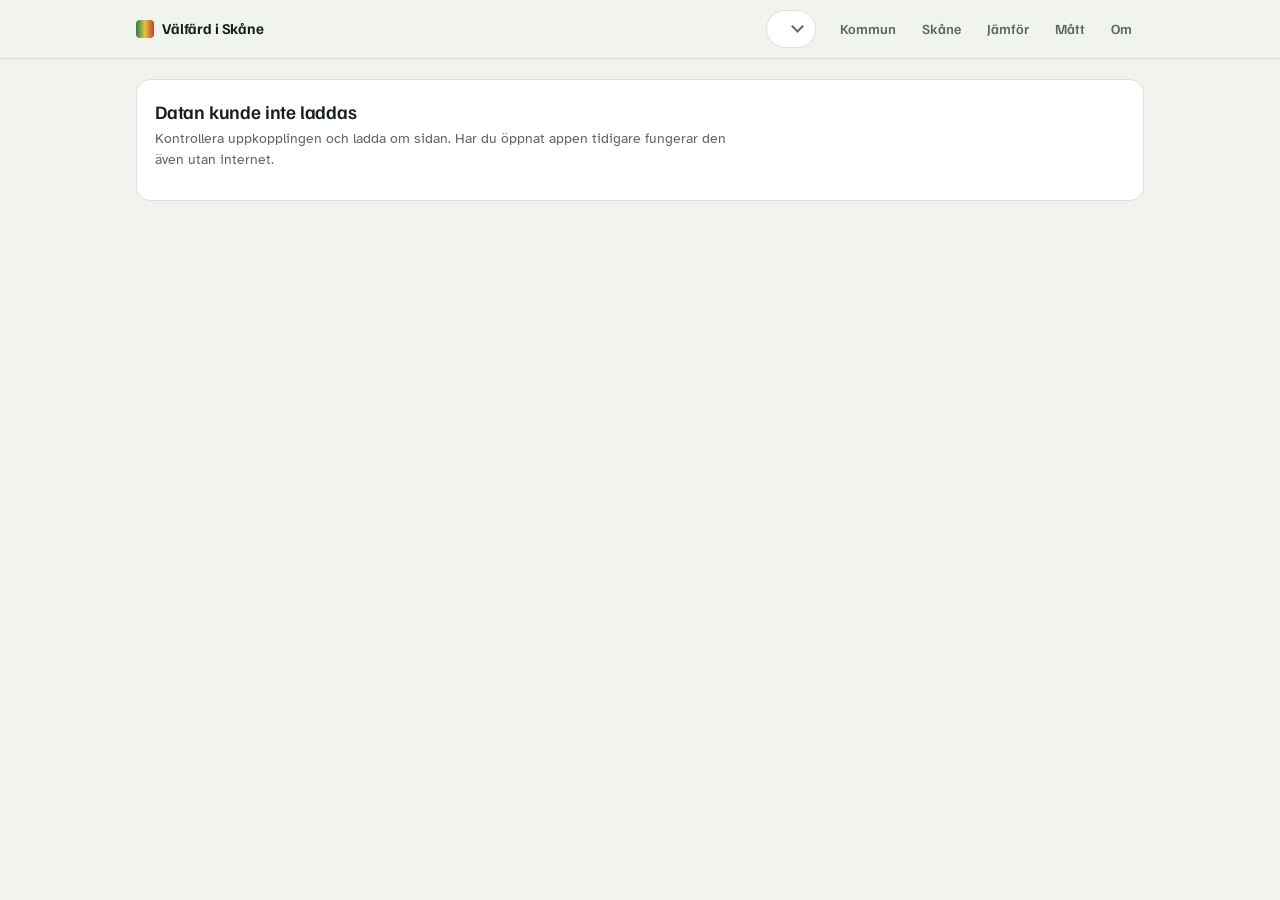
==== site/ny/index.html @ 421d3a23 "Ny mobilanpassad app under /ny/ utan lösenord Läser ../data.json och fungerar offline via egen servi" ====
<!DOCTYPE html>
<html lang="sv">
<head>
<meta charset="utf-8">
<meta name="viewport" content="width=device-width, initial-scale=1">
<title>Välfärd i Skåne</title>
<meta name="description" content="Hur mår Skånes kommuner? Ett välfärdsindex av 19 mått från Kolada, år för år sedan 2002.">
<link rel="manifest" href="manifest.webmanifest">
<meta name="theme-color" content="#1d4e79">
<link rel="icon" href="../icon-192.png">
<link rel="apple-touch-icon" href="../icon-192.png">
<link rel="preconnect" href="https://fonts.googleapis.com">
<link rel="preconnect" href="https://fonts.gstatic.com" crossorigin>
<link href="https://fonts.googleapis.com/css2?family=Familjen+Grotesk:wght@400;500;600;700&family=Atkinson+Hyperlegible:wght@400;700&display=swap" rel="stylesheet">
<style>
:root {
  /* Öresundsblå som accent, rapsgult för vald kommun; skalan grön–gul–röd betyder alltid plats 1–290. */
  --bg: #f1f3ee;
  --surface: #ffffff;
  --ink: #15201b;
  --muted: #5b6761;
  --line: #dce1d8;
  --accent: #1d4e79;
  --hl: #d9a414;
  --good: #24834d;
  --bad: #c2412b;
  --grey-line: #c9cfc6;
  --font-display: "Familjen Grotesk", "Helvetica Neue", Arial, sans-serif;
  --font-body: "Atkinson Hyperlegible", system-ui, sans-serif;
  --r: 14px;
  color-scheme: light;
}
@media (prefers-color-scheme: dark) {
  :root:not([data-theme="light"]) {
    --bg: #0e1412; --surface: #171f1c; --ink: #e7ece5; --muted: #9ba69f; --line: #29332f;
    --accent: #7fb3e3; --hl: #f0c445; --good: #5cc487; --bad: #ef7a62; --grey-line: #36423d;
    color-scheme: dark;
  }
}
:root[data-theme="dark"] {
  --bg: #0e1412; --surface: #171f1c; --ink: #e7ece5; --muted: #9ba69f; --line: #29332f;
  --accent: #7fb3e3; --hl: #f0c445; --good: #5cc487; --bad: #ef7a62; --grey-line: #36423d;
  color-scheme: dark;
}
* { box-sizing: border-box; }
html, body { margin: 0; }
body { background: var(--bg); color: var(--ink); font-family: var(--font-body); font-size: 16px; line-height: 1.45; -webkit-font-smoothing: antialiased; }
button, select, input { font: inherit; color: inherit; }
:focus-visible { outline: 2px solid var(--accent); outline-offset: 2px; }
.num { font-variant-numeric: tabular-nums; }

/* Toppen */
.top { position: sticky; top: 0; z-index: 20; background: color-mix(in srgb, var(--bg) 88%, transparent); backdrop-filter: blur(10px); -webkit-backdrop-filter: blur(10px); border-bottom: 1px solid var(--line); }
.top-in { max-width: 1040px; margin: 0 auto; padding: 10px 16px; display: flex; align-items: center; gap: 12px; flex-wrap: wrap; }
.brand { font-family: var(--font-display); font-weight: 700; letter-spacing: -0.01em; font-size: 15px; display: flex; align-items: center; gap: 8px; margin-right: auto; }
.brand i { width: 18px; height: 18px; border-radius: 4px; background: linear-gradient(90deg, var(--good), #e7c23b 50%, var(--bad)); display: inline-block; }
.picker { position: relative; display: flex; align-items: center; }
.picker select { appearance: none; -webkit-appearance: none; background: var(--surface); border: 1px solid var(--line); border-radius: 999px; padding: 7px 34px 7px 14px; font-family: var(--font-display); font-weight: 600; font-size: 15px; cursor: pointer; max-width: 60vw; }
.picker::after { content: ""; position: absolute; right: 14px; width: 7px; height: 7px; border-right: 2px solid var(--muted); border-bottom: 2px solid var(--muted); transform: translateY(-2px) rotate(45deg); pointer-events: none; }
.tabs { display: flex; gap: 2px; }
.tabs a { text-decoration: none; color: var(--muted); font-family: var(--font-display); font-weight: 600; font-size: 14px; padding: 8px 12px; border-radius: 999px; display: flex; flex-direction: column; align-items: center; gap: 2px; }
.tabs a svg { width: 20px; height: 20px; display: none; }
.tabs a[aria-current="page"] { color: var(--ink); background: var(--surface); box-shadow: 0 0 0 1px var(--line); }
@media (max-width: 759px) {
  .tabs { position: fixed; left: 0; right: 0; bottom: 0; z-index: 30; background: var(--surface); border-top: 1px solid var(--line); justify-content: space-around; padding: 6px 4px calc(6px + env(safe-area-inset-bottom)); }
  .tabs a { font-size: 11px; padding: 4px 6px; border-radius: 10px; flex: 1; }
  .tabs a svg { display: block; }
  .tabs a[aria-current="page"] { background: none; box-shadow: none; color: var(--accent); }
  main { padding-bottom: 92px !important; }
}

main { max-width: 1040px; margin: 0 auto; padding: 20px 16px 48px; }
.view { display: none; gap: 16px; }
.view.on { display: grid; }
h1, h2, h3 { font-family: var(--font-display); text-wrap: balance; margin: 0; }
h1 { font-size: clamp(30px, 6vw, 48px); font-weight: 700; letter-spacing: -0.025em; line-height: 1.02; }
h2 { font-size: 19px; font-weight: 600; letter-spacing: -0.01em; }
.kicker { font-family: var(--font-display); font-size: 13px; font-weight: 600; color: var(--muted); text-transform: uppercase; letter-spacing: 0.06em; margin: 0 0 4px; }
.card { background: var(--surface); border: 1px solid var(--line); border-radius: var(--r); padding: 18px; min-width: 0; }
.note { color: var(--muted); font-size: 14px; margin: 4px 0 12px; max-width: 64ch; }
.lead { color: var(--muted); max-width: 64ch; margin: 10px 0 0; }
.lead b { color: var(--ink); }

/* Hjälte: platsen */
.hero { display: grid; gap: 14px; }
.big { font-family: var(--font-display); font-weight: 700; font-size: clamp(64px, 16vw, 128px); line-height: 0.85; letter-spacing: -0.05em; }
.big small { font-size: 0.24em; letter-spacing: -0.01em; font-weight: 500; color: var(--muted); margin-left: 6px; }
.hero-row { display: flex; align-items: flex-end; gap: 16px; flex-wrap: wrap; justify-content: space-between; }
.ruler { width: 100%; display: block; overflow: visible; }
.ruler text { font-family: var(--font-display); font-size: 12px; fill: var(--muted); }
.stats { display: grid; grid-template-columns: repeat(auto-fit, minmax(min(100%, 200px), 1fr)); gap: 12px; }
.stat .lbl { font-size: 13px; color: var(--muted); margin: 0; }
.stat .val { font-family: var(--font-display); font-weight: 700; font-size: 30px; letter-spacing: -0.02em; margin: 2px 0; }
.stat .sub { font-size: 13px; color: var(--muted); margin: 0; }
.up { color: var(--good); } .down { color: var(--bad); }

/* Diagram */
.chart { position: relative; touch-action: pan-y; }
.chart svg { display: block; width: 100%; }
.chart text { font-family: var(--font-display); font-size: 12px; fill: var(--muted); }
.legend { display: flex; flex-wrap: wrap; gap: 6px 16px; font-size: 13px; color: var(--muted); margin-bottom: 8px; }
.legend span { display: inline-flex; align-items: center; gap: 6px; }
.legend i { width: 18px; height: 0; border-top: 3px solid; display: inline-block; }
.legend i.dash { border-top-style: dashed; }
.tip { position: absolute; top: 0; pointer-events: none; background: var(--surface); border: 1px solid var(--line); border-radius: 10px; box-shadow: 0 6px 20px rgb(0 0 0 / 0.12); padding: 6px 10px; font-size: 13px; white-space: nowrap; opacity: 0; transition: opacity .12s; z-index: 3; }
.tip .t { font-family: var(--font-display); font-weight: 700; }
.tip i { display: inline-block; width: 8px; height: 8px; border-radius: 50%; margin-right: 6px; }

/* Mått-lista (profil) */
.mlist { display: grid; }
.mrow { display: grid; grid-template-columns: minmax(0, 1.6fr) minmax(0, 1fr) 44px; grid-template-areas: "n s r" "v s r"; column-gap: 14px; align-items: center; padding: 10px 4px; border-top: 1px solid var(--line); cursor: pointer; background: none; border-left: 0; border-right: 0; border-bottom: 0; text-align: left; width: 100%; }
.mrow:hover { background: color-mix(in srgb, var(--accent) 6%, transparent); }
.mrow .n { grid-area: n; font-weight: 700; font-size: 15px; }
.mrow .n em { font-style: normal; font-weight: 400; color: var(--muted); font-size: 12px; display: block; text-transform: uppercase; letter-spacing: .05em; }
.mrow .v { grid-area: v; font-size: 13px; color: var(--muted); }
.mrow .s { grid-area: s; }
.mrow .r { grid-area: r; font-family: var(--font-display); font-weight: 700; font-size: 20px; text-align: right; }
@media (max-width: 520px) {
  .mrow { grid-template-columns: minmax(0, 1fr) 44px; grid-template-areas: "n r" "v r" "s s"; row-gap: 4px; }
}
.strip { position: relative; height: 18px; }
.strip::before { content: ""; position: absolute; left: 0; right: 0; top: 8px; height: 3px; border-radius: 2px; background: linear-gradient(90deg, var(--good), #e7c23b 50%, var(--bad)); opacity: .35; }
.strip b { position: absolute; top: 2px; width: 14px; height: 14px; margin-left: -7px; border-radius: 50%; border: 2px solid var(--surface); box-shadow: 0 0 0 1px var(--ink); transition: left .6s cubic-bezier(.3,.7,.2,1), background .6s; }
.segs { display: inline-flex; background: var(--bg); border: 1px solid var(--line); border-radius: 999px; padding: 3px; }
.segs button { border: 0; background: none; padding: 6px 12px; border-radius: 999px; cursor: pointer; font-family: var(--font-display); font-weight: 600; font-size: 14px; color: var(--muted); }
.segs button[aria-pressed="true"] { background: var(--surface); color: var(--ink); box-shadow: 0 1px 3px rgb(0 0 0 / .12); }
.ctl { display: flex; flex-wrap: wrap; gap: 12px; align-items: center; }
.ctl label { font-size: 13px; color: var(--muted); display: grid; gap: 4px; }
.sel { width: 100%; background: var(--surface); border: 1px solid var(--line); border-radius: 10px; padding: 8px 10px; max-width: 100%; }

/* Skåne-loppet */
.yearbar { display: flex; align-items: center; gap: 12px; }
.yearbar input[type=range] { flex: 1; accent-color: var(--accent); min-width: 0; }
.yearbig { font-family: var(--font-display); font-weight: 700; font-size: 40px; letter-spacing: -0.03em; min-width: 3ch; }
.play { width: 42px; height: 42px; border-radius: 50%; border: 0; background: var(--accent); color: var(--surface); cursor: pointer; display: grid; place-items: center; flex: none; }
.play svg { width: 18px; height: 18px; fill: currentColor; }
.race { position: relative; }
.rrow { position: absolute; left: 0; right: 0; height: 44px; display: grid; grid-template-columns: 28px minmax(0, 1.1fr) minmax(60px, 1.4fr) 40px 44px; gap: 10px; align-items: center; padding: 0 8px; border-radius: 10px; cursor: pointer; transition: top .6s cubic-bezier(.3,.7,.2,1); }
.rrow:hover { background: color-mix(in srgb, var(--accent) 6%, transparent); }
.rrow.me { background: color-mix(in srgb, var(--hl) 22%, transparent); }
.rrow .sr { font-family: var(--font-display); color: var(--muted); font-size: 13px; text-align: right; }
.rrow .nm { font-weight: 700; white-space: nowrap; overflow: hidden; text-overflow: ellipsis; }
.rrow .pl { font-family: var(--font-display); font-weight: 700; text-align: right; }
.rrow .dl { font-size: 12px; text-align: right; }
.race-head { display: grid; grid-template-columns: 28px minmax(0, 1.1fr) minmax(60px, 1.4fr) 40px 44px; gap: 10px; padding: 0 8px 6px; font-size: 12px; color: var(--muted); }
.race-head span:nth-child(n+4) { text-align: right; }
@media (max-width: 420px) { .rrow, .race-head { grid-template-columns: 24px minmax(0, 1fr) 56px 36px 38px; gap: 6px; } }

/* Värmekarta */
.tw { overflow: auto; max-height: 70vh; border-radius: 10px; }
table { border-collapse: collapse; font-variant-numeric: tabular-nums; font-size: 13px; width: 100%; }
th, td { padding: 5px 7px; text-align: right; white-space: nowrap; }
th { position: sticky; top: 0; background: var(--surface); color: var(--muted); font-weight: 600; font-family: var(--font-display); z-index: 1; }
th:first-child, td:first-child { position: sticky; left: 0; text-align: left; background: var(--surface); z-index: 2; }
th:first-child { z-index: 3; }
.heat td.h { color: #14201a; }
.heat td.h.lt { color: #fff; }
.heat tr { cursor: pointer; }
.heat tr.me td:first-child { font-weight: 700; box-shadow: inset 4px 0 0 var(--hl); }

/* Jämför */
.vs { display: grid; grid-template-columns: 1fr auto 1fr; gap: 10px; align-items: end; }
.vs .sel { width: 100%; font-family: var(--font-display); font-weight: 600; }
.swap { border: 1px solid var(--line); background: var(--surface); border-radius: 50%; width: 40px; height: 40px; cursor: pointer; }
.score { display: flex; align-items: baseline; gap: 10px; font-family: var(--font-display); flex-wrap: wrap; }
.score b { font-size: 34px; letter-spacing: -0.02em; }
.ctab td, .ctab th { border-top: 1px solid var(--line); text-align: right; white-space: normal; vertical-align: top; }
.ctab th { position: static; }
.ctab td:first-child, .ctab th:first-child { text-align: left; position: static; }
.ctab .w { font-weight: 700; }
.ctab .w::before { content: "●"; font-size: 9px; vertical-align: 2px; margin-right: 4px; }
.ctab .va { display: block; color: var(--muted); font-size: 12px; font-weight: 400; }

/* Mått */
.chips { display: flex; flex-wrap: wrap; gap: 6px; }
.chip { font-size: 12px; border: 1px solid var(--line); border-radius: 999px; padding: 3px 9px; color: var(--muted); }
.chip.k { border-color: var(--accent); color: var(--accent); }
.bars { display: grid; gap: 2px; }
.bar { display: grid; grid-template-columns: 26px minmax(0, 8rem) minmax(0, 1fr) auto; gap: 10px; align-items: center; padding: 4px 6px; border-radius: 8px; cursor: pointer; font-size: 14px; border: 0; background: none; text-align: left; width: 100%; }
.bar:hover { background: color-mix(in srgb, var(--accent) 6%, transparent); }
.bar.me { background: color-mix(in srgb, var(--hl) 22%, transparent); }
.bar .sr { color: var(--muted); font-family: var(--font-display); text-align: right; font-size: 12px; }
.bar .nm { overflow: hidden; text-overflow: ellipsis; white-space: nowrap; }
.bar .tr { height: 12px; border-radius: 3px; background: var(--line); position: relative; overflow: hidden; }
.bar .tr span { position: absolute; inset: 0 auto 0 0; border-radius: 3px; }
.bar .vv { font-family: var(--font-display); font-weight: 600; text-align: right; min-width: 5.5em; }
.bar .vv em { font-style: normal; color: var(--muted); font-weight: 400; font-size: 12px; margin-left: 4px; }
.prose p { max-width: 66ch; margin: 0 0 10px; }
.prose a { color: var(--accent); }
.two { display: grid; gap: 16px; grid-template-columns: repeat(auto-fit, minmax(min(100%, 420px), 1fr)); }
@media (prefers-reduced-motion: reduce) { .rrow, .strip b { transition: none; } }
</style>
</head>
<body>
<header class="top">
  <div class="top-in">
    <div class="brand"><i aria-hidden="true"></i>Välfärd i Skåne</div>
    <div class="picker"><select id="pick-k" aria-label="Välj kommun"></select></div>
    <nav class="tabs" aria-label="Vyer">
      <a href="#kommun" data-v="kommun"><svg viewBox="0 0 24 24" fill="none" stroke="currentColor" stroke-width="2"><path d="M12 21s-7-6.2-7-11.5A7 7 0 0 1 19 9.5C19 14.8 12 21 12 21z"/><circle cx="12" cy="9.5" r="2.5"/></svg>Kommun</a>
      <a href="#skane" data-v="skane"><svg viewBox="0 0 24 24" fill="none" stroke="currentColor" stroke-width="2"><path d="M4 6h10M4 12h16M4 18h7"/></svg>Skåne</a>
      <a href="#jamfor" data-v="jamfor"><svg viewBox="0 0 24 24" fill="none" stroke="currentColor" stroke-width="2"><path d="M7 4v16M17 4v16M3 8h8M13 16h8"/></svg>Jämför</a>
      <a href="#matt" data-v="matt"><svg viewBox="0 0 24 24" fill="none" stroke="currentColor" stroke-width="2"><path d="M4 20V10M10 20V4M16 20v-7M22 20H2"/></svg>Mått</a>
      <a href="#om" data-v="om"><svg viewBox="0 0 24 24" fill="none" stroke="currentColor" stroke-width="2"><circle cx="12" cy="12" r="9"/><path d="M12 11v6M12 7.5v.5"/></svg>Om</a>
    </nav>
  </div>
</header>

<main>
  <!-- KOMMUN -->
  <section class="view" id="v-kommun">
    <div class="card hero">
      <div>
        <p class="kicker" id="k-kicker">Välfärdsindex</p>
        <h1 id="k-name">–</h1>
      </div>
      <div class="hero-row">
        <div class="big num" id="k-big">–</div>
        <p class="lead" id="k-lead" style="flex:1 1 280px;margin:0"></p>
      </div>
      <div id="k-ruler"></div>
    </div>
    <div class="stats" id="k-stats"></div>
    <div class="card">
      <h2>Placering över tid</h2>
      <p class="note">Plats bland Sveriges 290 kommuner, där 1 är bäst. Kärnindexet bygger på samma sju mått alla år och är det som går att jämföra över hela perioden.</p>
      <div class="legend" id="k-legend"></div>
      <div class="chart" id="k-chart"></div>
    </div>
    <div class="card">
      <h2>Styrkor och svagheter</h2>
      <p class="note">Varje mått senaste året, från bästa till sämsta placering. Prickens läge visar platsen från 1 till 290. Tryck på ett mått för att se det över tid.</p>
      <div class="mlist" id="k-profile"></div>
    </div>
  </section>

  <!-- SKÅNE -->
  <section class="view" id="v-skane">
    <div class="card" style="display:grid;gap:14px">
      <div>
        <p class="kicker">Skånes 33 kommuner</p>
        <h1>Vem ligger var?</h1>
      </div>
      <div class="ctl">
        <div class="segs" role="group" aria-label="Index">
          <button type="button" data-mode="idx" aria-pressed="true">Välfärdsindex</button>
          <button type="button" data-mode="karn" aria-pressed="false">Kärnindex</button>
        </div>
      </div>
      <div class="yearbar">
        <button class="play" id="s-play" type="button" aria-label="Spela upp åren"></button>
        <span class="yearbig num" id="s-year">–</span>
        <input type="range" id="s-range" aria-label="År">
      </div>
      <p class="note" style="margin:0" id="s-note"></p>
    </div>
    <div class="card">
      <div class="race-head"><span>#</span><span>Kommun</span><span>Sverige 1–290</span><span>Plats</span><span>±1 år</span></div>
      <div class="race" id="s-race"></div>
    </div>
    <div class="card">
      <h2>Alla år i en tabell</h2>
      <p class="note">Plats bland Sveriges kommuner. Grönt är bättre och rött sämre. Sorterat efter senaste året.</p>
      <div class="tw"><table class="heat" id="s-heat"></table></div>
    </div>
  </section>

  <!-- JÄMFÖR -->
  <section class="view" id="v-jamfor">
    <div class="card" style="display:grid;gap:14px">
      <div>
        <p class="kicker">Jämför två kommuner</p>
        <h1 id="c-title">–</h1>
      </div>
      <div class="vs">
        <label class="ctl" style="display:grid;gap:4px;font-size:13px;color:var(--muted)">Kommun A<select class="sel" id="c-a"></select></label>
        <button class="swap" id="c-swap" type="button" aria-label="Byt plats">⇄</button>
        <label class="ctl" style="display:grid;gap:4px;font-size:13px;color:var(--muted)">Kommun B<select class="sel" id="c-b"></select></label>
      </div>
      <div class="score" id="c-score"></div>
    </div>
    <div class="card">
      <h2>Placering över tid</h2>
      <p class="note">Välfärdsindex heldraget, kärnindex streckat.</p>
      <div class="legend" id="c-legend"></div>
      <div class="chart" id="c-chart"></div>
    </div>
    <div class="card">
      <h2>Mått för mått, senaste året</h2>
      <p class="note">Plats bland Sveriges kommuner. Pricken markerar vem som ligger bäst till.</p>
      <div class="tw" style="max-height:none"><table class="ctab" id="c-table"></table></div>
    </div>
  </section>

  <!-- MÅTT -->
  <section class="view" id="v-matt">
    <div class="card" style="display:grid;gap:12px">
      <div>
        <p class="kicker" id="m-omr">Mått</p>
        <h1 id="m-title">–</h1>
      </div>
      <label class="ctl" style="display:grid;gap:4px;font-size:13px;color:var(--muted)">Välj mått<select class="sel" id="m-pick"></select></label>
      <div class="chips" id="m-chips"></div>
    </div>
    <div class="two">
      <div class="card">
        <h2>Över tid</h2>
        <p class="note">Vald kommun i färg, riket streckat och övriga skånska kommuner i grått.</p>
        <div class="legend" id="m-legend"></div>
        <div class="chart" id="m-chart"></div>
      </div>
      <div class="card">
        <h2 id="m-bars-h">Skåne senaste året</h2>
        <p class="note">Sorterat från bäst till sämst. Siffran efter värdet är plats i Sverige.</p>
        <div class="bars" id="m-bars"></div>
      </div>
    </div>
  </section>

  <!-- OM -->
  <section class="view" id="v-om">
    <div class="card prose">
      <p class="kicker">Om appen</p>
      <h1 style="margin-bottom:14px">Så är indexet gjort</h1>
      <p>Alla värden kommer från Kolada, där ursprungskällorna bland annat är SCB, Arbetsförmedlingen, Försäkringskassan, BRÅ, Folkhälsomyndigheten och Skolverket. För varje mått och år rangordnas alla Sveriges 290 kommuner. Indexvärdet är snittet av kommunens placeringar, och kommunerna sorteras sedan efter det. Plats 1 är bäst.</p>
      <p>Måtten är medianinkomst, låg ekonomisk standard för alla och för barn, ekonomiskt bistånd, sysselsättningsgrad, arbetslöshet, långtidsarbetslöshet, unga som varken arbetar eller studerar, behörighet till gymnasiet, gymnasieexamen, eftergymnasial utbildning, medellivslängd för män och kvinnor, ohälsotal, förtida dödsfall, anmälda våldsbrott, otrygghet, trångboddhet och valdeltagande.</p>
      <p>Alla mått finns inte för alla år. Ett mått räknas in ett år när minst 280 kommuner har värden, så de första åren bygger på färre mått: <span id="o-n"></span>. Före 2023 används Arbetsförmedlingens serie för arbetslöshet. Kärnindexet bygger på de sju mått som finns alla år och är bäst för att jämföra början och slutet av perioden. Indexet beskriver nivåer och tar inte hänsyn till befolkningens sammansättning.</p>
      <p>Data hämtad <span id="o-date"></span>. Datan uppdateras från Kolada den 3:e varje månad. Ladda ner: <a href="../index.csv">index för alla kommuner (CSV)</a>, <a href="../varden_skane.csv">alla värden för Skåne (CSV)</a>. Källkod: <a href="https://github.com/Straffspark/valfard-i-skane">github.com/Straffspark/valfard-i-skane</a>. Kolada: <a href="https://www.kolada.se">kolada.se</a>.</p>
    </div>
  </section>
</main>

<div class="tip" id="tip" role="status" aria-live="polite"></div>
<script>
// Data: ../data.json, byggd av scripts/build_data.py från Kolada. Omvandlas här till ett kompakt format för Skåne.
function compact(F) {
  const S = F.skane, names = Object.fromEntries(S.map(k => [k, F.kommuner[k]])); names['0000'] = 'Riket';
  const pick = ix => Object.fromEntries(Object.entries(ix).map(([y, v]) => [y, Object.fromEntries(S.filter(k => v[k]).map(k => [k, [v[k].plats, v[k].poang]]))]));
  const p = Object.fromEntries(Object.entries(F.placering).map(([m, byk]) => [m, Object.fromEntries(S.filter(k => byk[k]).map(k => [k, Object.fromEntries(Object.entries(byk[k]).filter(([, r]) => r != null).map(([y, r]) => [y, Math.round(r)]))]))]));
  return {skapad: F.skapad, karna: F.metod.karna, names, skane: S, matt: F.matt,
    mpa: Object.fromEntries(Object.entries(F.matt_per_ar).map(([y, v]) => [y, v.map(x => x.key)])),
    idx: pick(F.index), karn: pick(F.karnindex), v: F.varden, p};
}
if ('serviceWorker' in navigator) addEventListener('load', () => navigator.serviceWorker.register('sw.js').catch(() => {}));
fetch('../data.json', {cache: 'no-cache'}).then(r => { if (!r.ok) throw new Error(r.status); return r.json(); })
  .then(F => boot(compact(F)))
  .catch(() => { document.querySelector('main').innerHTML = '<div class="card"><h2>Datan kunde inte laddas</h2><p class="note">Kontrollera uppkopplingen och ladda om sidan. Har du öppnat appen tidigare fungerar den även utan internet.</p></div>'; });

function boot(D) {
const $ = s => document.querySelector(s);
const YEARS = Object.keys(D.idx).map(Number).sort((a, b) => a - b);
const FIRST = YEARS[0], LAST = YEARS[YEARS.length - 1];
const S = D.skane.slice().sort((a, b) => D.names[a].localeCompare(D.names[b], 'sv'));
const M = Object.fromEntries(D.matt.map(m => [m.key, m]));
const name = id => D.names[id] || id;
const TOT = 290;
const esc = s => String(s).replace(/[&<>"]/g, c => ({'&': '&amp;', '<': '&lt;', '>': '&gt;', '"': '&quot;'}[c]));
const nf = (v, d = 0) => v == null || isNaN(v) ? '–' : (+v).toLocaleString('sv-SE', {maximumFractionDigits: d});
const DEC = {kr: 0, '%': 1, 'år': 1, dagar: 1, antal: 0};
const UNIT = {kr: ' kr', '%': ' %', 'år': ' år', dagar: ' dagar', antal: ''};
const fv = (m, v) => v == null ? '–' : nf(v, DEC[M[m].enhet] ?? 1) + UNIT[M[m].enhet];
const css = n => getComputedStyle(document.documentElement).getPropertyValue(n).trim();

// Rangfärg: 1 grön, 145 gul, 290 röd
const STOPS = [[47, 158, 91], [231, 194, 59], [210, 73, 47]];
function rankColor(r) {
  const t = Math.min(1, Math.max(0, (r - 1) / (TOT - 1))) * 2, i = Math.min(1, Math.floor(t)), f = t - i;
  const a = STOPS[i], b = STOPS[i + 1];
  return `rgb(${a.map((x, j) => Math.round(x + (b[j] - x) * f)).join(',')})`;
}

// Tillstånd
const st = {k: '1282', b: '1280', m: 'inkomst', mode: 'idx', y: LAST, view: 'kommun'};
try { const s = JSON.parse(localStorage.getItem('valfard-skane') || '{}'); if (D.names[s.k]) st.k = s.k; if (D.names[s.b]) st.b = s.b; if (M[s.m]) st.m = s.m; } catch (e) {}
if (st.b === st.k) st.b = st.k === '1280' ? '1281' : '1280';
const save = () => { try { localStorage.setItem('valfard-skane', JSON.stringify({k: st.k, b: st.b, m: st.m})); } catch (e) {} };

const ix = (mode, y, k) => (mode === 'karn' ? D.karn : D.idx)[y]?.[k];
const rank = (mode, y, k) => ix(mode, y, k)?.[0] ?? null;
function skaneOrder(mode, y) {
  return D.skane.filter(k => ix(mode, y, k)).sort((a, b) => ix(mode, y, a)[1] - ix(mode, y, b)[1]);
}
const mRank = (m, k, y) => D.p[m]?.[k]?.[y] ?? null;
const mVal = (m, k, y) => D.v[m]?.[k]?.[y] ?? null;
function latestMeasures(k) {
  // de mått som ingår i indexet senaste året, med senaste år kommunen har plats
  return (D.mpa[LAST] || []).map(m => {
    const ys = Object.keys(D.p[m]?.[k] || {}).map(Number).filter(y => y <= LAST + 1).sort((a, b) => a - b);
    const y = ys[ys.length - 1];
    return y ? {m, y, r: mRank(m, k, y), v: mVal(m, k, y), rk: mVal(m, '0000', y)} : null;
  }).filter(Boolean);
}
const better = (m, a, b) => M[m].battre === 'hog' ? a > b : a < b;

// ---------- Linjediagram ----------
const tip = $('#tip');
function niceTicks(lo, hi, n = 5) {
  if (lo === hi) { lo -= 1; hi += 1; }
  const s0 = (hi - lo) / n, p = 10 ** Math.floor(Math.log10(s0));
  const s = [1, 2, 2.5, 5, 10].map(f => f * p).find(x => x >= s0);
  const a = Math.floor(lo / s) * s, b = Math.ceil(hi / s) * s, out = [];
  for (let v = a; v <= b + s / 2; v += s) out.push(+v.toFixed(6));
  return out;
}
function lineChart(el, o) {
  const W = Math.max(280, el.clientWidth), H = o.h || (W < 500 ? 240 : 300);
  const all = o.series.flatMap(s => s.pts.filter(p => p[1] != null));
  if (!all.length) { el.innerHTML = '<p class="note">Inga värden för det här måttet.</p>'; return; }
  const x0 = Math.min(...all.map(p => p[0])), x1 = Math.max(...all.map(p => p[0]));
  let ticks, y;
  const m = {t: 10, r: 14, b: 24, l: 0};
  if (o.rank) {
    ticks = [1, 50, 100, 150, 200, 250, 290];
    y = v => m.t + (v - 1) / (TOT - 1) * (H - m.t - m.b);
  } else {
    const vs = all.map(p => p[1]);
    ticks = niceTicks(Math.min(...vs), Math.max(...vs));
    const lo = ticks[0], hi = ticks[ticks.length - 1];
    y = v => H - m.b - (v - lo) / (hi - lo) * (H - m.t - m.b);
  }
  const tf = o.tickFmt || (v => nf(v));
  m.l = Math.max(...ticks.map(t => tf(t).length)) * 7 + 10;
  const x = v => x1 === x0 ? (m.l + W - m.r) / 2 : m.l + (v - x0) / (x1 - x0) * (W - m.l - m.r);
  let g = '';
  for (const t of ticks) g += `<line x1="${m.l}" x2="${W - m.r}" y1="${y(t)}" y2="${y(t)}" stroke="var(--line)"/><text x="${m.l - 8}" y="${y(t)}" dy="0.35em" text-anchor="end">${esc(tf(t))}</text>`;
  const step = W < 500 ? 5 : 2;
  for (let yr = x0; yr <= x1; yr++) if ((yr - x0) % step === 0 || yr === x1) {
    if (yr !== x1 && x1 - yr < step / 1.5) continue;
    g += `<text x="${x(yr)}" y="${H - 4}" text-anchor="middle">${yr}</text>`;
  }
  const path = pts => { let d = '', on = false; for (const [a, b] of pts) { if (b == null) { on = false; continue; } d += (on ? 'L' : 'M') + x(a).toFixed(1) + ',' + y(b).toFixed(1); on = true; } return d; };
  let p = '';
  for (const s of o.series) {
    p += `<path d="${path(s.pts)}" fill="none" stroke="${s.color}" stroke-width="${s.w || 2}" ${s.dash ? `stroke-dasharray="${s.dash}"` : ''} stroke-linejoin="round" stroke-linecap="round" opacity="${s.op ?? 1}"/>`;
    if (s.label) { const q = s.pts.filter(z => z[1] != null).pop(); if (q) p += `<circle cx="${x(q[0])}" cy="${y(q[1])}" r="4" fill="${s.color}" stroke="var(--surface)" stroke-width="2"/>`; }
  }
  el.innerHTML = `<svg viewBox="0 0 ${W} ${H}" width="100%" role="img" aria-label="${esc(o.aria || 'Diagram')}">${g}${p}<line class="rule" y1="${m.t}" y2="${H - m.b}" stroke="var(--muted)" stroke-dasharray="2 3" opacity="0"/><g class="dots"></g><rect x="${m.l}" y="0" width="${W - m.l - m.r}" height="${H}" fill="transparent"/></svg>`;
  const svg = el.querySelector('svg'), rule = svg.querySelector('.rule'), dots = svg.querySelector('.dots');
  const labelled = o.series.filter(s => s.label);
  const move = ev => {
    const bb = svg.getBoundingClientRect(), sx = (ev.clientX - bb.left) * W / bb.width;
    const yr = Math.round(x0 + (sx - m.l) / (W - m.l - m.r) * (x1 - x0));
    if (yr < x0 || yr > x1) return;
    rule.setAttribute('x1', x(yr)); rule.setAttribute('x2', x(yr)); rule.setAttribute('opacity', 1);
    let dh = '', th = `<div class="t">${yr}</div>`;
    for (const s of labelled) {
      const q = s.pts.find(z => z[0] === yr), v = q ? q[1] : null;
      if (v != null) dh += `<circle cx="${x(yr)}" cy="${y(v)}" r="4" fill="${s.color}" stroke="var(--surface)" stroke-width="2"/>`;
      th += `<div><i style="background:${s.color}"></i>${esc(s.label)}: <b class="num">${esc(v == null ? '–' : o.fmt(v))}</b></div>`;
    }
    dots.innerHTML = dh; tip.innerHTML = th; tip.style.opacity = 1;
    const tw = tip.offsetWidth, th2 = tip.offsetHeight;
    let left = ev.clientX + 14; if (left + tw > innerWidth - 8) left = ev.clientX - tw - 14;
    tip.style.position = 'fixed'; tip.style.left = Math.max(8, left) + 'px'; tip.style.top = Math.max(8, ev.clientY - th2 - 14) + 'px';
  };
  const leave = () => { tip.style.opacity = 0; rule.setAttribute('opacity', 0); dots.innerHTML = ''; };
  svg.addEventListener('pointermove', move); svg.addEventListener('pointerdown', move);
  svg.addEventListener('pointerleave', leave); svg.addEventListener('pointercancel', leave);
}
const legend = (el, items) => { el.innerHTML = items.map(([c, l, d]) => `<span><i class="${d ? 'dash' : ''}" style="border-color:${c}"></i>${esc(l)}</span>`).join(''); };
const rankSeries = (mode, k) => YEARS.map(y => [y, rank(mode, y, k)]);

// ---------- Kommunvy ----------
function ruler(el, y) {
  const W = Math.max(280, el.clientWidth), H = 58, pad = 10, ax = r => pad + (r - 1) / (TOT - 1) * (W - 2 * pad);
  let s = `<defs><linearGradient id="rg" x1="0" x2="1"><stop offset="0" stop-color="${rankColor(1)}"/><stop offset=".5" stop-color="${rankColor(145)}"/><stop offset="1" stop-color="${rankColor(290)}"/></linearGradient></defs>`;
  s += `<rect x="${pad}" y="26" width="${W - 2 * pad}" height="6" rx="3" fill="url(#rg)" opacity=".45"/>`;
  for (const k of D.skane) { const r = rank('idx', y, k); if (r && k !== st.k) s += `<line x1="${ax(r)}" x2="${ax(r)}" y1="20" y2="38" stroke="var(--muted)" stroke-width="1.5" opacity=".6"><title>${esc(name(k))}: plats ${r}</title></line>`; }
  const me = rank('idx', y, st.k);
  if (me) s += `<line x1="${ax(me)}" x2="${ax(me)}" y1="12" y2="44" stroke="var(--ink)" stroke-width="3"/><circle cx="${ax(me)}" cy="12" r="5" fill="var(--hl)" stroke="var(--ink)" stroke-width="2"/>`;
  s += `<text x="${pad}" y="${H - 2}">1 · bäst</text><text x="${W - pad}" y="${H - 2}" text-anchor="end">290 · sämst</text>${W > 520 ? `<text x="${W / 2}" y="${H - 2}" text-anchor="middle">Streck: övriga skånska kommuner</text>` : ''}`;
  el.innerHTML = `<svg class="ruler" viewBox="0 0 ${W} ${H}" role="img" aria-label="Plats ${me} av 290 bland Sveriges kommuner">${s}</svg>`;
}
function renderKommun() {
  const k = st.k, a = ix('idx', FIRST, k), b = ix('idx', LAST, k), ka = ix('karn', FIRST, k), kb = ix('karn', LAST, k);
  $('#k-kicker').textContent = `Välfärdsindex ${LAST}`;
  $('#k-name').textContent = name(k);
  $('#k-big').innerHTML = b ? `${b[0]}<small>av ${TOT}</small>` : '–';
  $('#k-lead').innerHTML = b && a ? `${esc(name(k))} låg på plats <b>${b[0]}</b> bland Sveriges kommuner år ${LAST}, jämfört med plats <b>${a[0]}</b> år ${FIRST}. I kärnindexet, som går att jämföra över hela perioden, gick kommunen från plats <b>${ka?.[0] ?? '–'}</b> till <b>${kb?.[0] ?? '–'}</b>.` : '';
  ruler($('#k-ruler'), LAST);
  const sk = skaneOrder('idx', LAST).indexOf(k) + 1;
  const skFirst = skaneOrder('idx', FIRST).indexOf(k) + 1;
  const dk = ka && kb ? ka[0] - kb[0] : null;
  const lm = latestMeasures(k), nb = lm.filter(x => x.rk != null && x.v != null && better(x.m, x.v, x.rk)).length;
  const best = lm.slice().sort((p, q) => p.r - q.r)[0];
  $('#k-stats').innerHTML = [
    ['Plats i Skåne', `${sk || '–'} <small style="font-size:16px;color:var(--muted)">av 33</small>`, `År ${FIRST}: plats ${skFirst || '–'}`],
    ['Kärnindex sedan ' + FIRST, dk == null ? '–' : `<span class="${dk > 0 ? 'up' : dk < 0 ? 'down' : ''}">${dk > 0 ? '▲' : dk < 0 ? '▼' : ''} ${Math.abs(dk)}</span>`, `Från plats ${ka?.[0] ?? '–'} till ${kb?.[0] ?? '–'}`],
    ['Bättre än riket', `${nb} <small style="font-size:16px;color:var(--muted)">av ${lm.length} mått</small>`, 'Senaste året med värde'],
    ['Bästa mått', best ? `Plats ${best.r}` : '–', best ? M[best.m].namn : '']
  ].map(([l, v, s]) => `<div class="card stat"><p class="lbl">${esc(l)}</p><p class="val num">${v}</p><p class="sub">${esc(s)}</p></div>`).join('');
  const cA = css('--accent');
  legend($('#k-legend'), [[cA, 'Välfärdsindex'], [cA, 'Kärnindex', 1], [css('--grey-line'), 'Övriga Skåne']]);
  const series = D.skane.filter(x => x !== k).map(x => ({pts: rankSeries('idx', x), color: 'var(--grey-line)', w: 1, op: .8}));
  series.push({pts: rankSeries('karn', k), color: cA, w: 2, dash: '5 4', label: 'Kärnindex'});
  series.push({pts: rankSeries('idx', k), color: cA, w: 3, label: 'Välfärdsindex'});
  lineChart($('#k-chart'), {series, rank: true, fmt: v => 'plats ' + v, aria: `Placering över tid för ${name(k)}`});
  $('#k-profile').innerHTML = lm.sort((p, q) => p.r - q.r).map(x => {
    const mm = M[x.m], cmp = x.rk == null ? '' : ` · riket ${fv(x.m, x.rk)}`;
    return `<button type="button" class="mrow" data-m="${x.m}"><span class="n"><em>${esc(mm.omrade)}</em>${esc(mm.namn)}</span><span class="v num">${esc(fv(x.m, x.v))} (${x.y})${esc(cmp)}</span><span class="s strip"><b style="left:${(x.r - 1) / (TOT - 1) * 100}%;background:${rankColor(x.r)}"></b></span><span class="r num">${x.r}</span></button>`;
  }).join('');
}
$('#k-profile').addEventListener('click', e => { const b = e.target.closest('[data-m]'); if (b) { st.m = b.dataset.m; save(); location.hash = 'matt'; } });

// ---------- Skånevy ----------
const race = $('#s-race'), RH = 44, rows = {};
race.style.height = D.skane.length * RH + 'px';
for (const k of D.skane) {
  const r = document.createElement('div'); r.className = 'rrow'; r.dataset.k = k; r.setAttribute('role', 'button'); r.tabIndex = 0;
  r.innerHTML = `<span class="sr num"></span><span class="nm">${esc(name(k))}</span><span class="strip"><b></b></span><span class="pl num"></span><span class="dl num"></span>`;
  race.appendChild(r); rows[k] = r;
}
const pickK = k => { st.k = k; if (st.b === k) st.b = k === '1280' ? '1281' : '1280'; save(); syncPickers(); render(); };
race.addEventListener('click', e => { const r = e.target.closest('.rrow'); if (r) pickK(r.dataset.k); });
race.addEventListener('keydown', e => { if (e.key === 'Enter') { const r = e.target.closest('.rrow'); if (r) pickK(r.dataset.k); } });
const range = $('#s-range'); range.min = FIRST; range.max = LAST; range.step = 1;
range.addEventListener('input', () => { stopPlay(); st.y = +range.value; renderRace(); });
document.querySelectorAll('[data-mode]').forEach(b => b.addEventListener('click', () => { st.mode = b.dataset.mode; renderSkane(); }));
const PLAY = '<svg viewBox="0 0 24 24"><path d="M7 4l13 8-13 8z"/></svg>', PAUSE = '<svg viewBox="0 0 24 24"><path d="M6 4h4v16H6zM14 4h4v16h-4z"/></svg>';
let timer = null;
const stopPlay = () => { clearInterval(timer); timer = null; $('#s-play').innerHTML = PLAY; $('#s-play').setAttribute('aria-label', 'Spela upp åren'); };
$('#s-play').innerHTML = PLAY;
$('#s-play').addEventListener('click', () => {
  if (timer) return stopPlay();
  if (st.y >= LAST) st.y = FIRST - 1;
  $('#s-play').innerHTML = PAUSE; $('#s-play').setAttribute('aria-label', 'Pausa');
  const tick = () => { st.y++; renderRace(); if (st.y >= LAST) stopPlay(); };
  tick(); timer = setInterval(tick, 850);
});
function renderRace() {
  const y = st.y, mode = st.mode, order = skaneOrder(mode, y), prev = y > FIRST ? skaneOrder(mode, y - 1) : null;
  range.value = y; $('#s-year').textContent = y;
  const n = (D.mpa[y] || []).length;
  $('#s-note').textContent = mode === 'karn'
    ? `Kärnindexet: samma sju mått alla år, så placeringarna går att jämföra över tid.`
    : `Välfärdsindexet ${y} bygger på ${n} mått. Tidiga år har färre mått, så jämför hellre med kärnindexet över längre tid.`;
  D.skane.forEach(k => {
    const r = rows[k], i = order.indexOf(k), e = ix(mode, y, k);
    r.style.top = (i < 0 ? D.skane.length - 1 : i) * RH + 'px';
    r.classList.toggle('me', k === st.k);
    r.querySelector('.sr').textContent = i < 0 ? '' : i + 1;
    r.querySelector('.pl').textContent = e ? e[0] : '–';
    const dot = r.querySelector('.strip b');
    if (e) { dot.style.left = (e[0] - 1) / (TOT - 1) * 100 + '%'; dot.style.background = rankColor(e[0]); }
    const p = prev ? ix(mode, y - 1, k) : null, d = e && p ? p[0] - e[0] : null, dl = r.querySelector('.dl');
    dl.textContent = d == null ? '' : d === 0 ? '0' : (d > 0 ? '▲' : '▼') + Math.abs(d);
    dl.className = 'dl num ' + (d > 0 ? 'up' : d < 0 ? 'down' : '');
  });
}
function renderSkane() {
  document.querySelectorAll('[data-mode]').forEach(b => b.setAttribute('aria-pressed', b.dataset.mode === st.mode));
  renderRace();
  const mode = st.mode, ord = skaneOrder(mode, LAST);
  let h = `<thead><tr><th>Kommun</th>${YEARS.map(y => `<th>${y}</th>`).join('')}</tr></thead><tbody>`;
  for (const k of ord) {
    h += `<tr data-k="${k}" class="${k === st.k ? 'me' : ''}"><td>${esc(name(k))}</td>`;
    for (const y of YEARS) { const r = rank(mode, y, k); h += r == null ? '<td>–</td>' : `<td class="h${r < 40 || r > 250 ? ' lt' : ''}" style="background:${rankColor(r)}">${r}</td>`; }
    h += '</tr>';
  }
  $('#s-heat').innerHTML = h + '</tbody>';
}
$('#s-heat').addEventListener('click', e => { const r = e.target.closest('tr[data-k]'); if (r) pickK(r.dataset.k); });

// ---------- Jämför ----------
function renderJamfor() {
  const A = st.k, B = st.b, cA = css('--accent'), cB = css('--hl');
  $('#c-title').textContent = `${name(A)} och ${name(B)}`;
  $('#c-a').value = A; $('#c-b').value = B;
  const la = Object.fromEntries(latestMeasures(A).map(x => [x.m, x])), lb = Object.fromEntries(latestMeasures(B).map(x => [x.m, x]));
  let wa = 0, wb = 0, rowsH = '';
  for (const m of D.mpa[LAST] || []) {
    const a = la[m], b = lb[m]; if (!a && !b) continue;
    const aw = a && b && a.r < b.r, bw = a && b && b.r < a.r; wa += aw; wb += bw;
    rowsH += `<tr><td>${esc(M[m].namn)}<span class="va">${esc(M[m].omrade)}</span></td><td class="num ${aw ? 'w' : ''}">${a ? a.r : '–'}<span class="va">${a ? esc(fv(m, a.v)) : ''}</span></td><td class="num ${bw ? 'w' : ''}">${b ? b.r : '–'}<span class="va">${b ? esc(fv(m, b.v)) : ''}</span></td></tr>`;
  }
  $('#c-table').innerHTML = `<thead><tr><th>Mått</th><th style="color:${cA}">${esc(name(A))}</th><th>${esc(name(B))}</th></tr></thead><tbody>${rowsH}</tbody>`;
  const ra = rank('idx', LAST, A), rb = rank('idx', LAST, B);
  $('#c-score').innerHTML = `<span><b class="num">${wa}–${wb}</b></span><span style="color:var(--muted)">mått där ${esc(name(A))} respektive ${esc(name(B))} ligger bäst till. Totalt plats ${ra ?? '–'} mot ${rb ?? '–'} år ${LAST}.</span>`;
  legend($('#c-legend'), [[cA, name(A)], [cB, name(B)]]);
  lineChart($('#c-chart'), {rank: true, fmt: v => 'plats ' + v, aria: `Jämförelse ${name(A)} och ${name(B)}`, series: [
    {pts: rankSeries('karn', A), color: cA, w: 1.5, dash: '5 4'}, {pts: rankSeries('karn', B), color: cB, w: 1.5, dash: '5 4'},
    {pts: rankSeries('idx', B), color: cB, w: 3, label: name(B)}, {pts: rankSeries('idx', A), color: cA, w: 3, label: name(A)}]});
}
$('#c-a').addEventListener('change', e => { if (e.target.value === st.b) st.b = st.k; st.k = e.target.value; save(); syncPickers(); render(); });
$('#c-b').addEventListener('change', e => { if (e.target.value === st.k) st.k = st.b; st.b = e.target.value; save(); syncPickers(); render(); });
$('#c-swap').addEventListener('click', () => { [st.k, st.b] = [st.b, st.k]; save(); syncPickers(); render(); });

// ---------- Mått ----------
function renderMatt() {
  const m = st.m, mm = M[m], k = st.k, cA = css('--accent');
  $('#m-pick').value = m; $('#m-omr').textContent = mm.omrade; $('#m-title').textContent = mm.namn;
  const inYears = YEARS.filter(y => (D.mpa[y] || []).includes(m));
  $('#m-chips').innerHTML = [
    `Enhet: ${mm.enhet}`, mm.battre === 'hog' ? 'Högre är bättre' : 'Lägre är bättre',
    inYears.length ? `Ingår i indexet ${inYears[0]}–${inYears[inYears.length - 1]}` : 'Ingår inte i indexet',
  ].map(t => `<span class="chip">${esc(t)}</span>`).join('') + (D.karna.includes(m) ? '<span class="chip k">Kärnmått</span>' : '');
  const ys = [...new Set(Object.values(D.v[m] || {}).flatMap(o => Object.keys(o)).map(Number))].sort((a, b) => a - b);
  const ser = id => ys.map(y => [y, mVal(m, id, y)]);
  const series = D.skane.filter(x => x !== k).map(x => ({pts: ser(x), color: 'var(--grey-line)', w: 1, op: .8}));
  series.push({pts: ser('0000'), color: css('--ink'), w: 2, dash: '5 4', label: 'Riket'});
  series.push({pts: ser(k), color: cA, w: 3, label: name(k)});
  legend($('#m-legend'), [[cA, name(k)], [css('--ink'), 'Riket', 1], [css('--grey-line'), 'Övriga Skåne']]);
  const tickFmt = mm.enhet === 'kr' ? (v => nf(v / 1000) + ' tkr') : (v => nf(v, 1));
  lineChart($('#m-chart'), {series, rank: false, fmt: v => fv(m, v), tickFmt, aria: `${mm.namn} över tid`});
  // Staplar senaste år med placering
  const yrs = [...new Set(D.skane.flatMap(x => Object.keys(D.p[m]?.[x] || {})).map(Number))].sort((a, b) => a - b);
  const y = yrs[yrs.length - 1];
  const list = D.skane.map(x => ({k: x, r: mRank(m, x, y), v: mVal(m, x, y)})).filter(o => o.v != null).sort((a, b) => (a.r ?? 999) - (b.r ?? 999));
  const max = Math.max(...list.map(o => o.v), mVal(m, '0000', y) || 0);
  $('#m-bars-h').textContent = y ? `Skåne ${y}` : 'Skåne';
  const rk = mVal(m, '0000', y);
  $('#m-bars').innerHTML = list.map((o, i) => `<button type="button" class="bar ${o.k === k ? 'me' : ''}" data-k="${o.k}"><span class="sr num">${i + 1}</span><span class="nm">${esc(name(o.k))}</span><span class="tr"><span style="width:${o.v / max * 100}%;background:${o.r ? rankColor(o.r) : 'var(--muted)'}"></span></span><span class="vv num">${esc(fv(m, o.v))}<em>${o.r ?? '–'}</em></span></button>`).join('')
    + (rk != null ? `<div class="bar" style="cursor:default"><span></span><span class="nm" style="color:var(--muted)">Riket</span><span class="tr"><span style="width:${rk / max * 100}%;background:var(--muted)"></span></span><span class="vv num">${esc(fv(m, rk))}<em> </em></span></div>` : '');
}
$('#m-bars').addEventListener('click', e => { const b = e.target.closest('button[data-k]'); if (b) pickK(b.dataset.k); });
$('#m-pick').addEventListener('change', e => { st.m = e.target.value; save(); renderMatt(); });

// ---------- Väljare och vyer ----------
const opts = S.map(k => `<option value="${k}">${esc(name(k))}</option>`).join('');
$('#pick-k').innerHTML = opts; $('#c-a').innerHTML = opts; $('#c-b').innerHTML = opts;
const groups = [...new Set(D.matt.map(m => m.omrade))];
$('#m-pick').innerHTML = groups.map(g => `<optgroup label="${esc(g)}">${D.matt.filter(m => m.omrade === g).map(m => `<option value="${m.key}">${esc(m.namn)}</option>`).join('')}</optgroup>`).join('');
function syncPickers() { $('#pick-k').value = st.k; }
$('#pick-k').addEventListener('change', e => pickK(e.target.value));

const VIEWS = ['kommun', 'skane', 'jamfor', 'matt', 'om'];
function render() {
  if (st.view === 'kommun') renderKommun();
  else if (st.view === 'skane') renderSkane();
  else if (st.view === 'jamfor') renderJamfor();
  else if (st.view === 'matt') renderMatt();
}
function route() {
  const h = location.hash.slice(1);
  st.view = VIEWS.includes(h) ? h : 'kommun';
  if (st.view !== 'skane') stopPlay();
  VIEWS.forEach(v => $('#v-' + v).classList.toggle('on', v === st.view));
  document.querySelectorAll('.tabs a').forEach(a => { if (a.dataset.v === st.view) a.setAttribute('aria-current', 'page'); else a.removeAttribute('aria-current'); });
  tip.style.opacity = 0;
  render();
}
addEventListener('hashchange', () => { route(); scrollTo(0, 0); });
let rw = innerWidth, rt;
addEventListener('resize', () => { if (innerWidth === rw) return; rw = innerWidth; clearTimeout(rt); rt = setTimeout(render, 150); });
matchMedia('(prefers-color-scheme: dark)').addEventListener?.('change', render);
new MutationObserver(render).observe(document.documentElement, {attributes: true, attributeFilter: ['data-theme']});

const nByYear = YEARS.filter((y, i) => i === 0 || (D.mpa[y] || []).length !== (D.mpa[YEARS[i - 1]] || []).length).map(y => `${(D.mpa[y] || []).length} mått ${y}`);
$('#o-n').textContent = nByYear.join(', ');
$('#o-date').textContent = new Date(D.skapad).toLocaleDateString('sv-SE', {year: 'numeric', month: 'long', day: 'numeric'});
syncPickers();
route();
}
</script>
</body>
</html>
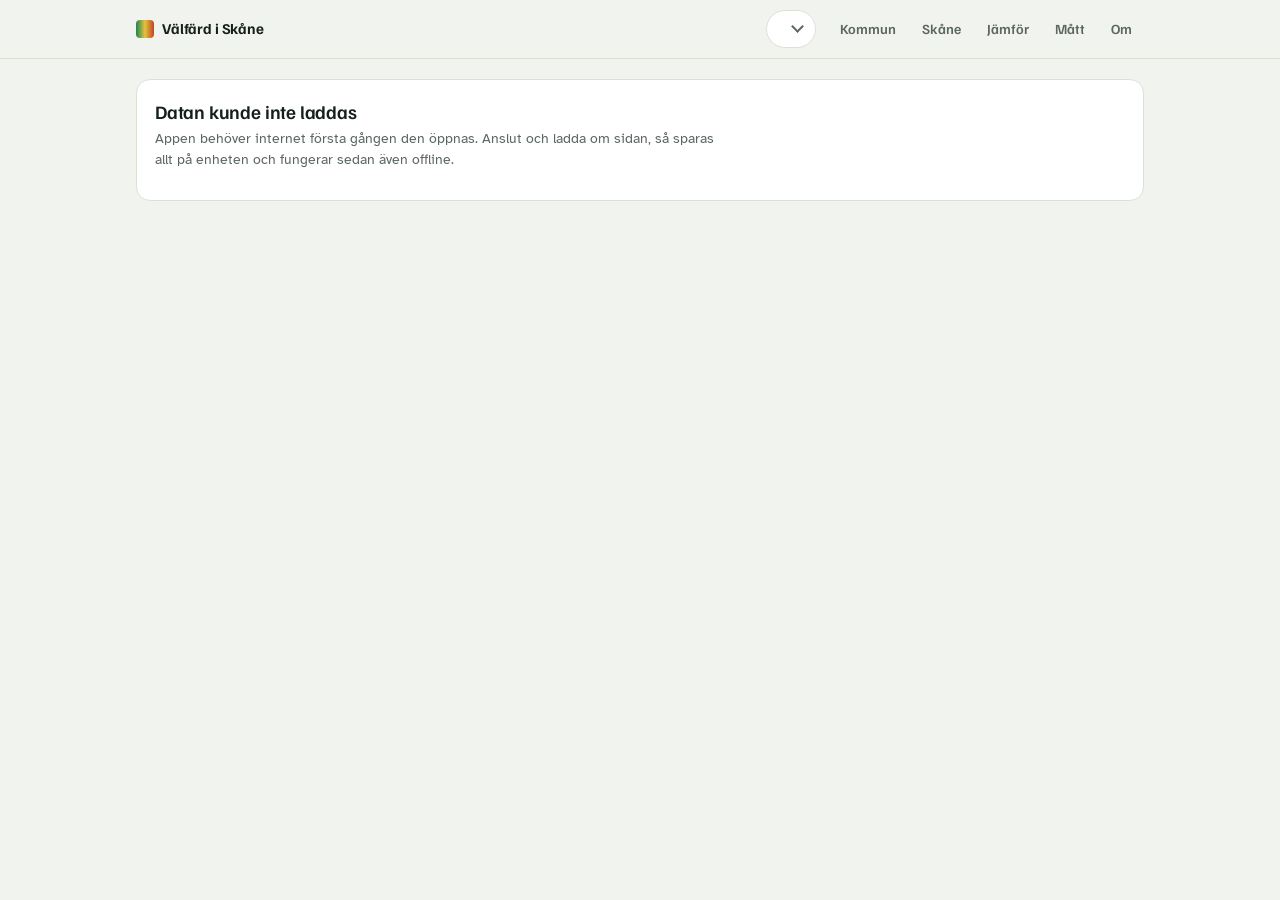
==== commit ea3ea9da: "Bättre offlineläge i /ny/ Typsnitten sparas på enheten, långsamt nät faller tillbaka på sparad kopia" ====
--- a/site/ny/index.html
+++ b/site/ny/index.html
@@ -57,6 +57,7 @@
 .picker { position: relative; display: flex; align-items: center; }
 .picker select { appearance: none; -webkit-appearance: none; background: var(--surface); border: 1px solid var(--line); border-radius: 999px; padding: 7px 34px 7px 14px; font-family: var(--font-display); font-weight: 600; font-size: 15px; cursor: pointer; max-width: 60vw; }
 .picker::after { content: ""; position: absolute; right: 14px; width: 7px; height: 7px; border-right: 2px solid var(--muted); border-bottom: 2px solid var(--muted); transform: translateY(-2px) rotate(45deg); pointer-events: none; }
+.net { font-family: var(--font-body); font-weight: 700; font-size: 11px; letter-spacing: .02em; color: var(--surface); background: var(--muted); border-radius: 999px; padding: 2px 8px; }
 .tabs { display: flex; gap: 2px; }
 .tabs a { text-decoration: none; color: var(--muted); font-family: var(--font-display); font-weight: 600; font-size: 14px; padding: 8px 12px; border-radius: 999px; display: flex; flex-direction: column; align-items: center; gap: 2px; }
 .tabs a svg { width: 20px; height: 20px; display: none; }
@@ -194,7 +195,7 @@
 <body>
 <header class="top">
   <div class="top-in">
-    <div class="brand"><i aria-hidden="true"></i>Välfärd i Skåne</div>
+    <div class="brand"><i aria-hidden="true"></i>Välfärd i Skåne <span class="net" id="net" hidden></span></div>
     <div class="picker"><select id="pick-k" aria-label="Välj kommun"></select></div>
     <nav class="tabs" aria-label="Vyer">
       <a href="#kommun" data-v="kommun"><svg viewBox="0 0 24 24" fill="none" stroke="currentColor" stroke-width="2"><path d="M12 21s-7-6.2-7-11.5A7 7 0 0 1 19 9.5C19 14.8 12 21 12 21z"/><circle cx="12" cy="9.5" r="2.5"/></svg>Kommun</a>
@@ -325,6 +326,7 @@
       <p>Alla värden kommer från Kolada, där ursprungskällorna bland annat är SCB, Arbetsförmedlingen, Försäkringskassan, BRÅ, Folkhälsomyndigheten och Skolverket. För varje mått och år rangordnas alla Sveriges 290 kommuner. Indexvärdet är snittet av kommunens placeringar, och kommunerna sorteras sedan efter det. Plats 1 är bäst.</p>
       <p>Måtten är medianinkomst, låg ekonomisk standard för alla och för barn, ekonomiskt bistånd, sysselsättningsgrad, arbetslöshet, långtidsarbetslöshet, unga som varken arbetar eller studerar, behörighet till gymnasiet, gymnasieexamen, eftergymnasial utbildning, medellivslängd för män och kvinnor, ohälsotal, förtida dödsfall, anmälda våldsbrott, otrygghet, trångboddhet och valdeltagande.</p>
       <p>Alla mått finns inte för alla år. Ett mått räknas in ett år när minst 280 kommuner har värden, så de första åren bygger på färre mått: <span id="o-n"></span>. Före 2023 används Arbetsförmedlingens serie för arbetslöshet. Kärnindexet bygger på de sju mått som finns alla år och är bäst för att jämföra början och slutet av perioden. Indexet beskriver nivåer och tar inte hänsyn till befolkningens sammansättning.</p>
+      <p><b>Offline:</b> Öppna appen en gång med uppkoppling, så sparas sidan, typsnitten och datan på enheten. Därefter fungerar den utan internet. Med uppkoppling hämtas alltid den senaste datan. Du kan också installera den: välj Lägg till på hemskärmen i mobilen, eller installera-ikonen i adressfältet i Chrome och Edge.</p>
       <p>Data hämtad <span id="o-date"></span>. Datan uppdateras från Kolada den 3:e varje månad. Ladda ner: <a href="../index.csv">index för alla kommuner (CSV)</a>, <a href="../varden_skane.csv">alla värden för Skåne (CSV)</a>. Källkod: <a href="https://github.com/Straffspark/valfard-i-skane">github.com/Straffspark/valfard-i-skane</a>. Kolada: <a href="https://www.kolada.se">kolada.se</a>.</p>
     </div>
   </section>
@@ -342,9 +344,20 @@
     idx: pick(F.index), karn: pick(F.karnindex), v: F.varden, p};
 }
 if ('serviceWorker' in navigator) addEventListener('load', () => navigator.serviceWorker.register('sw.js').catch(() => {}));
+let skapad = null;
+function showNet() {
+  const el = document.getElementById('net'), off = !navigator.onLine;
+  el.hidden = !off;
+  if (off) {
+    const d = skapad ? new Date(skapad).toLocaleDateString('sv-SE', {day: 'numeric', month: 'short'}) : '';
+    el.textContent = d ? `Offline · data ${d}` : 'Offline';
+    el.title = 'Ingen uppkoppling. Appen visar den data som sparades senast.';
+  }
+}
+addEventListener('online', showNet); addEventListener('offline', showNet);
 fetch('../data.json', {cache: 'no-cache'}).then(r => { if (!r.ok) throw new Error(r.status); return r.json(); })
-  .then(F => boot(compact(F)))
-  .catch(() => { document.querySelector('main').innerHTML = '<div class="card"><h2>Datan kunde inte laddas</h2><p class="note">Kontrollera uppkopplingen och ladda om sidan. Har du öppnat appen tidigare fungerar den även utan internet.</p></div>'; });
+  .then(F => { skapad = F.skapad; showNet(); boot(compact(F)); })
+  .catch(() => { document.querySelector('main').innerHTML = '<div class="card"><h2>Datan kunde inte laddas</h2><p class="note">Appen behöver internet första gången den öppnas. Anslut och ladda om sidan, så sparas allt på enheten och fungerar sedan även offline.</p></div>'; });
 
 function boot(D) {
 const $ = s => document.querySelector(s);
